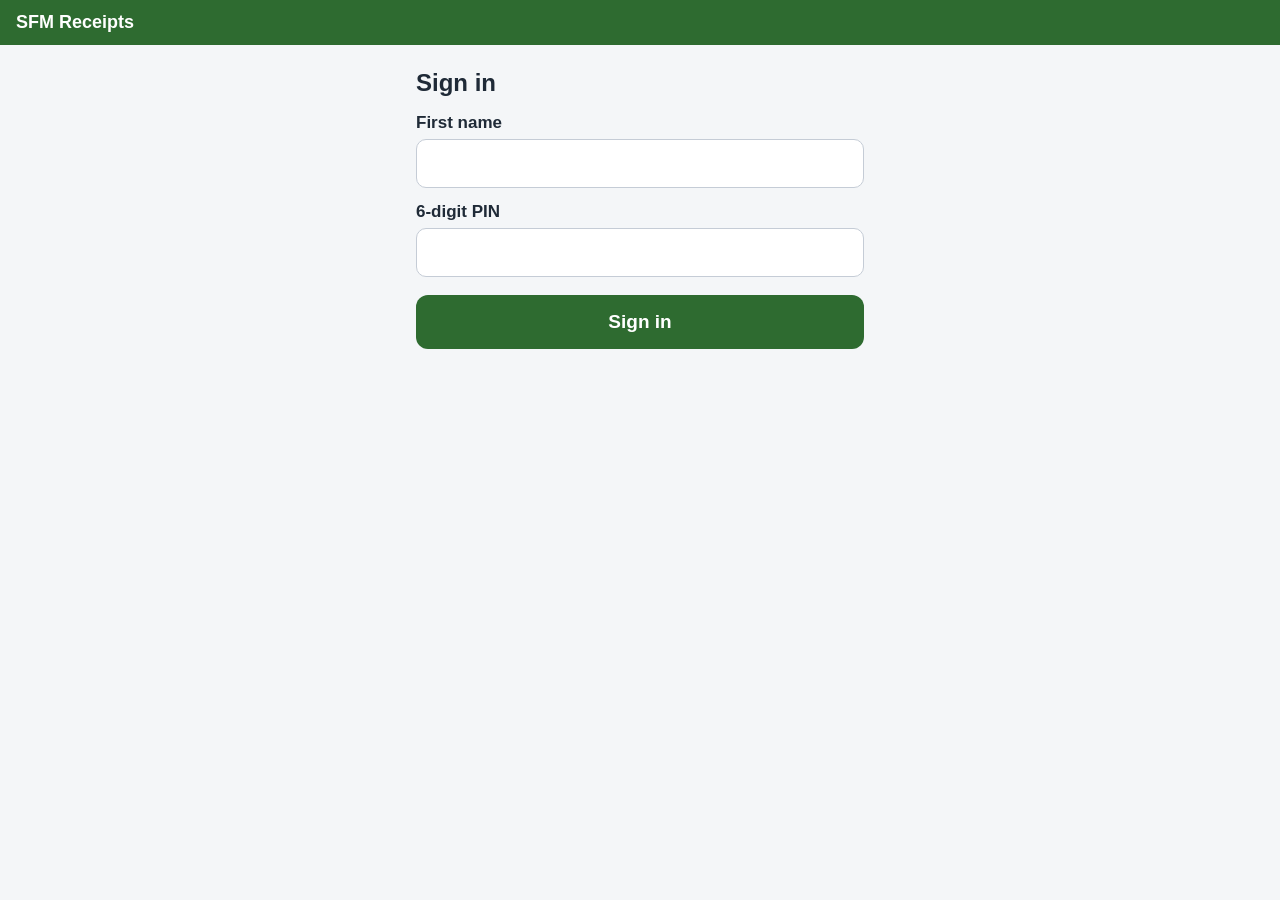
==== index.html @ 7bc22d31 "Purchase screen: receipt photo, unclear-item notes, categories, split parts Co-Authored-By: Claude O" ====
<!DOCTYPE html>
<html lang="en">
<head>
<meta charset="utf-8">
<meta name="viewport" content="width=device-width, initial-scale=1, viewport-fit=cover">
<title>SFM Receipts</title>
<meta name="theme-color" content="#2e6b30">
<link rel="manifest" href="manifest.webmanifest">
<link rel="icon" href="icons/icon-192.png">
<link rel="apple-touch-icon" href="icons/apple-touch-icon.png">
<meta name="apple-mobile-web-app-capable" content="yes">
<meta name="mobile-web-app-capable" content="yes">
<meta name="apple-mobile-web-app-title" content="SFM Receipts">
<meta name="apple-mobile-web-app-status-bar-style" content="default">
<link rel="stylesheet" href="styles.css">
</head>
<body>
<header class="bar">
  <span class="title">SFM Receipts</span>
  <span id="netStatus" class="net"></span>
</header>

<main>
  <!-- Login -->
  <section id="screenLogin" class="screen hidden">
    <h1>Sign in</h1>
    <label for="loginName">First name</label>
    <input id="loginName" autocomplete="given-name" autocapitalize="words" spellcheck="false">
    <label for="loginPin">6-digit PIN</label>
    <input id="loginPin" type="password" inputmode="numeric" pattern="\d*" maxlength="6" autocomplete="off">
    <button id="btnLogin" class="primary">Sign in</button>
    <p id="loginMsg" class="msg"></p>
  </section>

  <!-- Home -->
  <section id="screenHome" class="screen hidden">
    <p class="hello">Hi, <span id="helloName"></span></p>
    <p id="myCar" class="sub"></p>
    <button id="btnGas" class="big gas">Gas</button>
    <button id="btnPurchase" class="big purchase">Purchase</button>
    <p id="queueInfo" class="queue hidden"></p>
    <div id="installTip" class="tip hidden"></div>
    <p class="foot">
      <span id="sessionInfo"></span><br>
      <a href="#" id="lnkLogout">Sign out</a>
    </p>
  </section>

  <!-- Gas -->
  <section id="screenGas" class="screen hidden">
    <h1>Gas</h1>
    <p id="gasNoService" class="warn hidden">No service available.  Please enter the sale total, gallons and odometer below.  Your photos will send when signal returns.</p>

    <label for="gasCar">Vehicle</label>
    <select id="gasCar"></select>
    <div id="gasOtherWrap" class="hidden">
      <label for="gasOtherDesc">Describe the vehicle</label>
      <input id="gasOtherDesc" placeholder="e.g. Avis rental, white Malibu">
    </div>

    <div class="step">
      <div class="step-title">1.  Pump display or receipt</div>
      <p class="hint">Show the total sale, gallons and price per gallon.</p>
      <button class="photo-btn" data-photo="pump">Take photo</button>
      <img id="pumpThumb" class="thumb hidden" alt="">
      <div class="reading" data-field="total" data-label="Total" data-money="1"></div>
      <div class="reading" data-field="gallons" data-label="Gallons"></div>
    </div>

    <div class="step">
      <div class="step-title">2.  Odometer</div>
      <button class="photo-btn" data-photo="odometer">Take photo</button>
      <img id="odometerThumb" class="thumb hidden" alt="">
      <div class="reading" data-field="odometer" data-label="Odometer"></div>
    </div>

    <p id="gasMsg" class="msg"></p>
    <button id="btnGasSubmit" class="primary">Submit</button>
    <button class="secondary" data-back>Cancel</button>
  </section>

  <!-- Saved -->
  <section id="screenDone" class="screen hidden">
    <h1 id="doneTitle">Saved</h1>
    <p id="doneText" class="sub"></p>
    <button class="primary" data-back>Done</button>
  </section>

  <input id="cameraInput" type="file" accept="image/*" capture="environment" class="hidden">

  <!-- Purchase -->
  <section id="screenPurchase" class="screen hidden">
    <h1>Purchase</h1>
    <p id="purNoService" class="warn hidden">No service available.  Please enter the sale total, and add a note if any item on the receipt isn't obvious.  Your photo will send when signal returns.</p>

    <div class="step">
      <div class="step-title">1.  Receipt</div>
      <button class="photo-btn" data-photo="receipt">Take photo</button>
      <img id="receiptThumb" class="thumb hidden" alt="">
      <div class="reading" data-field="total" data-label="Total" data-money="1"></div>
      <div id="unclearItems"></div>
    </div>

    <div class="step" id="singleCat">
      <div class="step-title">2.  Category</div>
      <select id="purCategory"></select>
      <label for="purNote">Note <span class="opt" id="purNoteReq">(optional)</span></label>
      <input id="purNote" placeholder="What was it for?">
      <button class="secondary" id="btnSplit">Split into parts</button>
    </div>

    <div class="step hidden" id="splitBox">
      <div class="step-title">2.  Split into parts</div>
      <p class="hint">Use this when one receipt covers different things, like DEF for the truck and tools for merchandising.</p>
      <div id="partsList"></div>
      <button class="secondary" id="btnAddPart">+ Add another part</button>
      <p id="splitLeft" class="split-left"></p>
      <button class="change" id="btnUnsplit">Don't split</button>
    </div>

    <p id="purMsg" class="msg"></p>
    <button id="btnPurSubmit" class="primary">Submit</button>
    <button class="secondary" data-back>Cancel</button>
  </section>
</main>

<script src="config.js"></script>
<script src="app.js"></script>
</body>
</html>
---- styles.css ----
* { box-sizing: border-box; }
html, body { margin: 0; }
body {
  font-family: -apple-system, BlinkMacSystemFont, "Segoe UI", Roboto, sans-serif;
  background: #f4f6f8; color: #1f2a37; font-size: 17px;
  padding-bottom: env(safe-area-inset-bottom);
}
.bar {
  background: #2e6b30; color: #fff; display: flex; justify-content: space-between; align-items: center;
  padding: calc(12px + env(safe-area-inset-top)) 16px 12px;
}
.bar .title { font-weight: 700; font-size: 18px; }
.net { font-size: 13px; padding: 3px 8px; border-radius: 10px; }
.net.offline { background: #c0392b; }
main { max-width: 480px; margin: 0 auto; padding: 20px 16px; }
.screen.hidden, .hidden { display: none; }
h1 { font-size: 24px; margin: 4px 0 16px; }
label { display: block; font-weight: 600; margin: 14px 0 6px; }
input {
  width: 100%; font-size: 20px; padding: 12px; border: 1px solid #c5ccd6; border-radius: 10px; background: #fff;
}
button {
  width: 100%; font-size: 19px; font-weight: 700; border: 0; border-radius: 12px; padding: 16px; margin-top: 18px;
  cursor: pointer;
}
button:disabled { opacity: .6; }
.primary { background: #2e6b30; color: #fff; }
.secondary { background: #e3e8ef; color: #1f2a37; }
.big { padding: 34px 16px; font-size: 26px; color: #fff; }
.gas { background: #4a9a3f; }
.purchase { background: #1f4d22; }
.hello { font-size: 24px; font-weight: 700; margin: 4px 0 2px; }
.sub { color: #5b6776; margin: 0 0 6px; }
.msg { color: #c0392b; min-height: 1.4em; margin-top: 14px; }
.msg.ok { color: #1f7a4d; }
.tip { background: #fff7e0; border: 1px solid #f0d58a; border-radius: 10px; padding: 12px; margin-top: 20px; font-size: 15px; }
.foot { text-align: center; color: #5b6776; font-size: 14px; margin-top: 28px; line-height: 1.8; }
.foot a { color: #2e6b30; }
select {
  width: 100%; font-size: 19px; padding: 12px; border: 1px solid #c5ccd6; border-radius: 10px; background: #fff;
}
.step { background: #fff; border-radius: 12px; padding: 14px; margin-top: 18px; box-shadow: 0 1px 4px rgba(0,0,0,.06); }
.step-title { font-weight: 700; font-size: 18px; }
.hint { color: #5b6776; font-size: 15px; margin: 4px 0 0; }
.photo-btn { background: #e3e8ef; color: #1f2a37; margin-top: 10px; padding: 14px; }
.thumb { display: block; max-width: 100%; max-height: 180px; margin: 12px auto 0; border-radius: 8px; }
.thumb.hidden { display: none; }
.reading { margin-top: 12px; }
.reading:empty { display: none; }
.reading .r-label { font-weight: 600; color: #5b6776; font-size: 15px; }
.reading .r-value { font-size: 24px; font-weight: 700; margin: 2px 0 6px; }
.reading .r-value.ok::after { content: "  \2713"; color: #1f7a4d; }
.reading .r-btns { display: flex; gap: 10px; }
.reading .r-btns button { margin-top: 0; padding: 12px; font-size: 17px; }
.reading .yes { background: #1f7a4d; color: #fff; }
.reading .no { background: #f3d6d2; color: #8a2a1f; }
.reading .r-note { font-size: 14px; color: #8a6d1f; margin: 2px 0 6px; }
.reading .change { background: none; color: #2e6b30; width: auto; padding: 0; margin: 0; font-size: 15px; font-weight: 600; text-decoration: underline; }
.warn { background: #fdecea; border: 1px solid #f5c2bc; color: #8a2a1f; border-radius: 10px; padding: 12px; font-size: 15px; }
.queue { background: #fff7e0; border: 1px solid #f0d58a; border-radius: 10px; padding: 10px 12px; margin-top: 18px; font-size: 15px; text-align: center; }
.busy { color: #5b6776; font-size: 15px; margin-top: 10px; }
.opt { font-weight: 400; color: #5b6776; }
.opt.req { color: #8a2a1f; font-weight: 600; }
.unclear { background: #fff7e0; border: 1px solid #f0d58a; border-radius: 10px; padding: 10px 12px; margin-top: 12px; }
.unclear .q { font-weight: 600; font-size: 15px; margin-bottom: 6px; }
.unclear input { font-size: 17px; padding: 10px; }
.part { border-top: 1px solid #e3e8ef; padding-top: 12px; margin-top: 12px; }
.part:first-child { border-top: 0; margin-top: 4px; padding-top: 0; }
.part-head { display: flex; justify-content: space-between; align-items: center; font-weight: 700; }
.part-head .change { font-weight: 600; }
.part input, .part select { margin-top: 6px; font-size: 17px; padding: 10px; }
.split-left { font-weight: 700; margin: 12px 0 4px; }
.split-left.off { color: #8a2a1f; }
.split-left.good { color: #1f7a4d; }
.opt { font-weight: 400; color: #5b6776; }
.opt.req { color: #8a2a1f; font-weight: 600; }
.unclear { background: #fff7e0; border: 1px solid #f0d58a; border-radius: 10px; padding: 10px 12px; margin-top: 12px; }
.unclear .q { font-weight: 600; font-size: 15px; margin-bottom: 6px; }
.unclear input { font-size: 17px; padding: 10px; }
.part { border-top: 1px solid #e3e8ef; padding-top: 12px; margin-top: 12px; }
.part:first-child { border-top: 0; margin-top: 4px; padding-top: 0; }
.part-head { display: flex; justify-content: space-between; align-items: center; font-weight: 700; }
.part input, .part select { margin-top: 6px; font-size: 17px; padding: 10px; }
.split-left { font-weight: 700; margin: 12px 0 4px; }
.split-left.off { color: #8a2a1f; }
.split-left.good { color: #1f7a4d; }
button.change { background: none; color: #2e6b30; width: auto; padding: 0; margin: 10px 0 0; font-size: 15px; font-weight: 600; text-decoration: underline; }
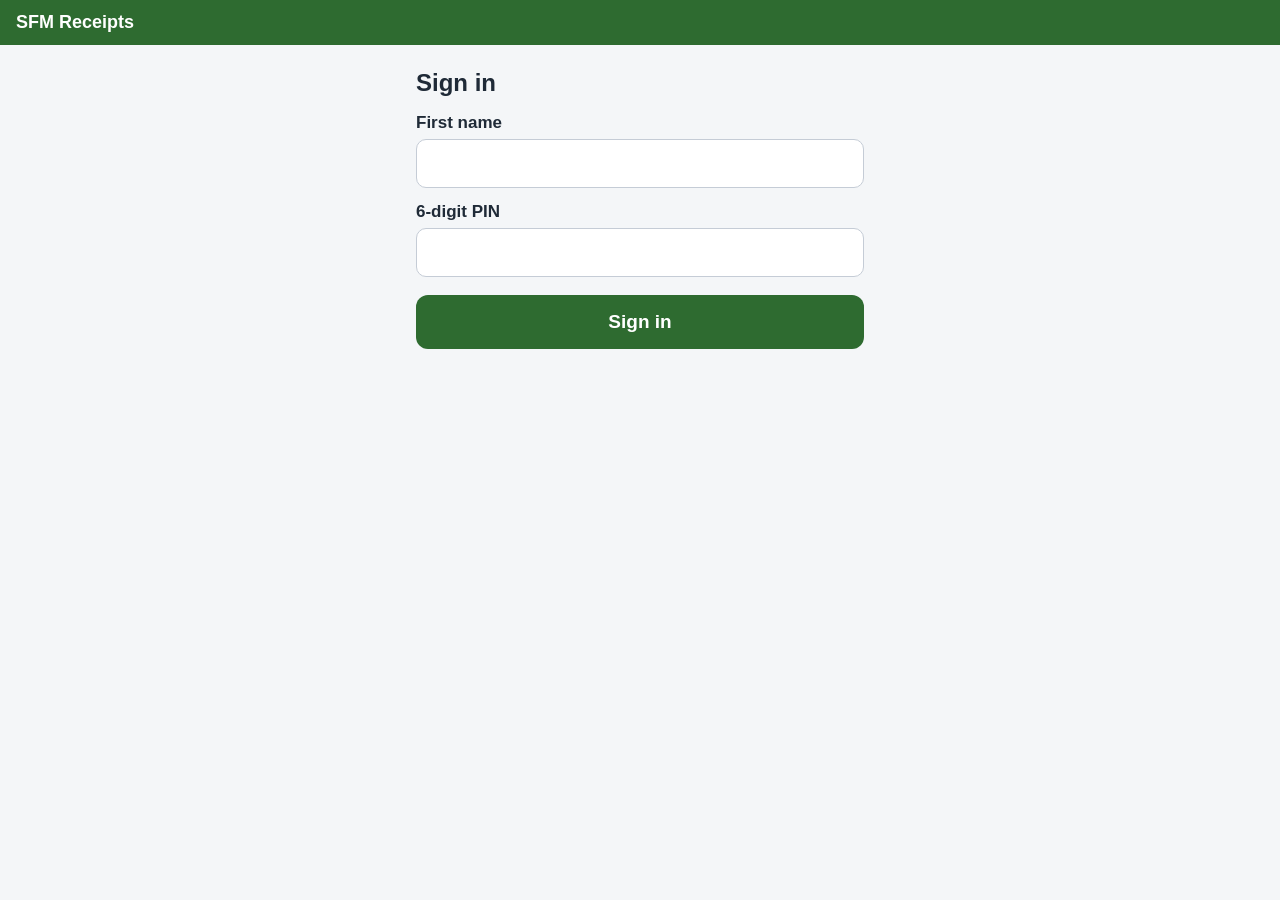
==== commit 73df236a: "Receipt compliance tracker: management view and employee running total Co-Authored-By: Claude Opus 5" ====
--- a/index.html
+++ b/index.html
@@ -38,7 +38,15 @@
     <p id="myCar" class="sub"></p>
     <button id="btnGas" class="big gas">Gas</button>
     <button id="btnPurchase" class="big purchase">Purchase</button>
+    <div id="mgmtNav" class="mgmt-nav hidden">
+      <div class="mgmt-title">SFM Management</div>
+      <button class="secondary" id="btnOpenItems">Open Items</button>
+      <button class="secondary" id="btnSearch">Find a Receipt</button>
+      <button class="secondary" id="btnImport">Import Card Statement</button>
+      <button class="secondary" id="btnCompliance">Receipt Compliance</button>
+    </div>
     <p id="queueInfo" class="queue hidden"></p>
+    <div id="myCompliance" class="mycomp hidden"></div>
     <div id="installTip" class="tip hidden"></div>
     <p class="foot">
       <span id="sessionInfo"></span><br>
@@ -65,6 +73,10 @@
       <img id="pumpThumb" class="thumb hidden" alt="">
       <div class="reading" data-field="total" data-label="Total" data-money="1"></div>
       <div class="reading" data-field="gallons" data-label="Gallons"></div>
+      <div id="extraPumps"></div>
+      <p id="pumpSum" class="split-left"></p>
+      <button class="change" id="btnAddPump">+ Add another pump receipt</button>
+      <p class="hint">Pump stopped at its limit?  Add each pump receipt here, with one odometer photo below.</p>
     </div>
 
     <div class="step">
@@ -84,6 +96,54 @@
     <h1 id="doneTitle">Saved</h1>
     <p id="doneText" class="sub"></p>
     <button class="primary" data-back>Done</button>
+  </section>
+
+  <!-- SFM Management: Open Items -->
+  <section id="screenOpen" class="screen hidden wide">
+    <div class="topline"><h1>Open Items</h1><button class="change" data-back>&larr; Back</button></div>
+    <p id="openSummary" class="sub"></p>
+    <div class="toolbar">
+      <select id="openFilter"><option value="">Red and yellow</option><option value="red">Red only (missing)</option><option value="yellow">Yellow only (late)</option></select>
+      <input id="openWho" placeholder="Filter by name">
+      <button class="secondary small" id="btnOpenRefresh">Refresh</button>
+    </div>
+    <div id="openList"></div>
+  </section>
+
+  <!-- SFM Management: Find a Receipt -->
+  <section id="screenSearch" class="screen hidden wide">
+    <div class="topline"><h1>Find a Receipt</h1><button class="change" data-back>&larr; Back</button></div>
+    <div class="toolbar">
+      <input id="sAmount" inputmode="decimal" placeholder="Exact amount, e.g. 51.92">
+      <input id="sText" placeholder="Store, merchant or note">
+      <input id="sWho" placeholder="Cardholder first name">
+      <label class="inl">From <input id="sFrom" type="date"></label>
+      <label class="inl">To <input id="sTo" type="date"></label>
+      <button class="primary small" id="btnDoSearch">Search</button>
+    </div>
+    <p id="searchMsg" class="sub"></p>
+    <div id="searchResults"></div>
+  </section>
+
+  <!-- SFM Management: Import -->
+  <section id="screenImport" class="screen hidden wide">
+    <div class="topline"><h1>Import Card Statement</h1><button class="change" data-back>&larr; Back</button></div>
+    <p class="sub">Download the account activity as a CSV file from the bank (all cards, any date range) and choose it here.  Importing the same dates again is safe: charges already imported are skipped.</p>
+    <div class="toolbar">
+      <select id="impSource"><option value="Chase">Chase</option><option value="TD">TD Bank</option></select>
+      <label class="inl">Skip transactions before <input id="impFrom" type="date"></label>
+      <input id="impFile" type="file" accept=".csv,text/csv">
+    </div>
+    <p id="impPreview" class="sub"></p>
+    <button class="primary small hidden" id="btnDoImport">Import</button>
+    <p id="impResult" class="msg"></p>
+  </section>
+
+  <!-- SFM Management: Compliance -->
+  <section id="screenCompliance" class="screen hidden wide">
+    <div class="topline"><h1>Receipt Compliance</h1><button class="change" data-back>&larr; Back</button></div>
+    <p id="compMsg" class="sub"></p>
+    <div id="compList"></div>
   </section>
 
   <input id="cameraInput" type="file" accept="image/*" capture="environment" class="hidden">
--- a/styles.css
+++ b/styles.css
@@ -85,3 +85,35 @@
 .split-left.off { color: #8a2a1f; }
 .split-left.good { color: #1f7a4d; }
 button.change { background: none; color: #2e6b30; width: auto; padding: 0; margin: 10px 0 0; font-size: 15px; font-weight: 600; text-decoration: underline; }
+/* ---------- SFM Management (desktop) ---------- */
+body.wide main { max-width: 1150px; }
+.mgmt-nav { margin-top: 26px; border-top: 1px solid #dfe5dc; padding-top: 14px; }
+.mgmt-title { font-weight: 700; color: #2e6b30; margin-bottom: 2px; }
+.mgmt-nav button { margin-top: 10px; padding: 13px; }
+.topline { display: flex; justify-content: space-between; align-items: baseline; }
+.topline .change { margin: 0; }
+.toolbar { display: flex; flex-wrap: wrap; gap: 10px; align-items: center; margin: 10px 0 14px; }
+.toolbar input, .toolbar select { width: auto; font-size: 15px; padding: 9px 10px; }
+.toolbar input[type=file] { border: 0; padding: 0; }
+.inl { display: inline-flex; gap: 6px; align-items: center; font-weight: 400; margin: 0; font-size: 15px; }
+button.small { width: auto; margin: 0; padding: 9px 16px; font-size: 15px; }
+details.person { background: #fff; border-radius: 10px; margin-bottom: 10px; box-shadow: 0 1px 3px rgba(0,0,0,.06); }
+details.person summary { cursor: pointer; padding: 12px 14px; font-weight: 700; }
+.badge { display: inline-block; border-radius: 10px; padding: 1px 8px; font-size: 13px; font-weight: 700; margin-left: 6px; }
+.badge.red { background: #fbe1de; color: #8a2a1f; }
+.badge.yellow { background: #fff1c2; color: #7a5b00; }
+table.grid { width: 100%; border-collapse: collapse; font-size: 14px; }
+table.grid th { text-align: left; color: #5b6776; font-weight: 600; border-bottom: 1px solid #e3e8ef; padding: 6px 8px; }
+table.grid td { border-bottom: 1px solid #eef1f4; padding: 7px 8px; vertical-align: top; }
+table.grid td.num { text-align: right; white-space: nowrap; }
+table.grid tr.red td:first-child { border-left: 4px solid #d9534f; }
+table.grid tr.yellow td:first-child { border-left: 4px solid #e8b100; }
+table.grid a { color: #2e6b30; font-weight: 600; margin-right: 8px; }
+table.grid .sub2 { color: #5b6776; font-size: 13px; }
+.results { background: #fff; border-radius: 10px; padding: 6px; box-shadow: 0 1px 3px rgba(0,0,0,.06); overflow-x: auto; }
+.mycomp { background: #fff; border-radius: 12px; padding: 14px; margin-top: 18px; box-shadow: 0 1px 4px rgba(0,0,0,.06); font-size: 15px; }
+.mycomp .mc-title { font-weight: 700; margin-bottom: 6px; }
+.mycomp .mc-line { margin: 3px 0; }
+.mycomp .mc-bad { color: #8a2a1f; font-weight: 700; }
+.mycomp .mc-good { color: #1f7a4d; font-weight: 700; }
+.mycomp ul { margin: 6px 0 0; padding-left: 18px; }
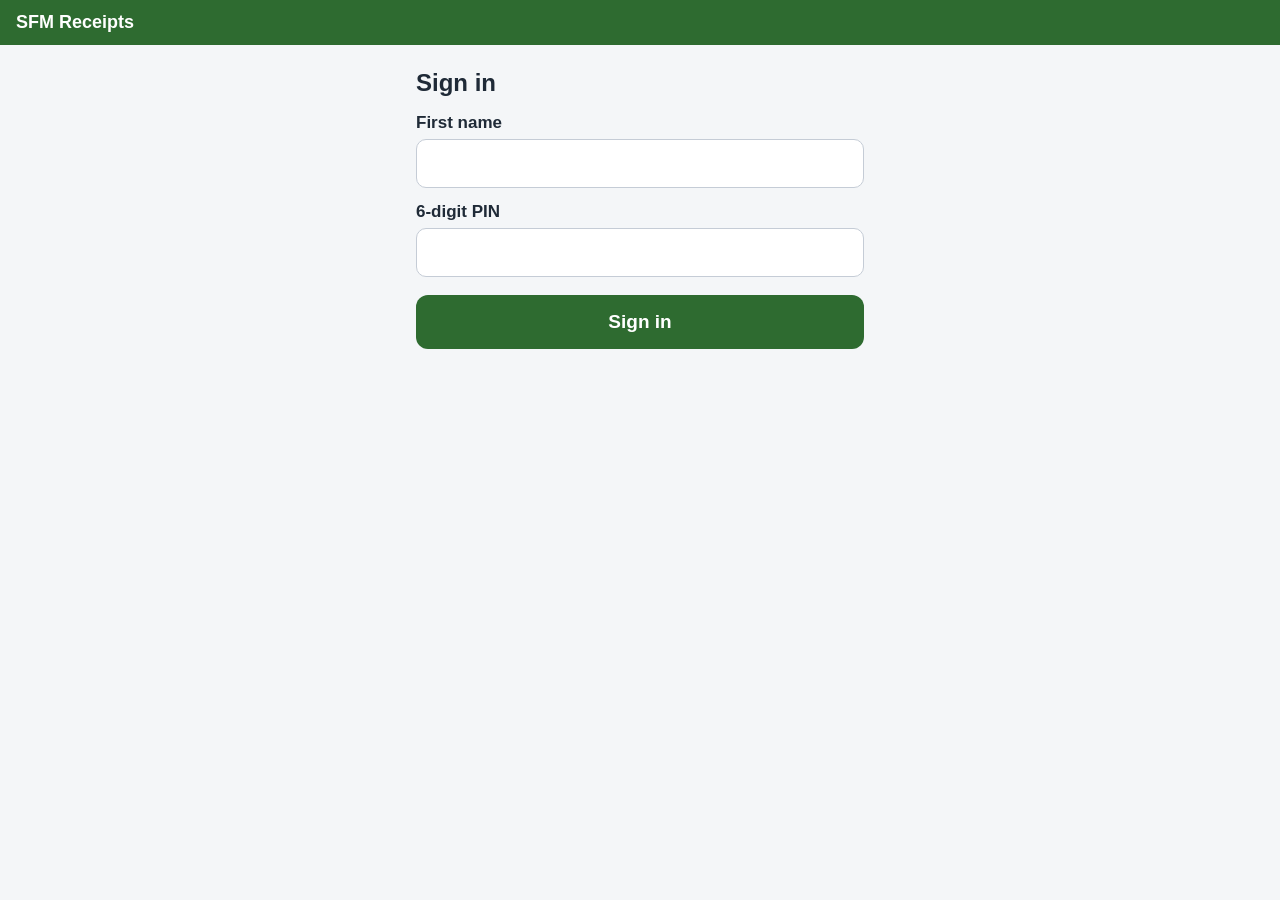
==== commit 11934d5c: "Catch-up entry screen for old receipts Co-Authored-By: Claude Opus 5.5 <noreply@anthropic.com> Claud" ====
--- a/index.html
+++ b/index.html
@@ -44,6 +44,7 @@
       <button class="secondary" id="btnSearch">Find a Receipt</button>
       <button class="secondary" id="btnImport">Import Card Statement</button>
       <button class="secondary" id="btnCompliance">Receipt Compliance</button>
+      <button class="secondary" id="btnCatchup">Catch-up Entry (old receipts)</button>
     </div>
     <p id="queueInfo" class="queue hidden"></p>
     <div id="myCompliance" class="mycomp hidden"></div>
@@ -57,6 +58,7 @@
   <!-- Gas -->
   <section id="screenGas" class="screen hidden">
     <h1>Gas</h1>
+    <p id="gasLinked" class="linked hidden"></p>
     <p id="gasNoService" class="warn hidden">No service available.  Please enter the sale total, gallons and odometer below.  Your photos will send when signal returns.</p>
 
     <label for="gasCar">Vehicle</label>
@@ -76,11 +78,15 @@
       <div id="extraPumps"></div>
       <p id="pumpSum" class="split-left"></p>
       <button class="change" id="btnAddPump">+ Add another pump receipt</button>
-      <p class="hint">Pump stopped at its limit?  Add each pump receipt here, with one odometer photo below.</p>
+      <p class="hint" id="pumpHint">Pump stopped at its limit?  Add each pump receipt here, with one odometer photo below.</p>
     </div>
 
     <div class="step">
-      <div class="step-title">2.  Odometer</div>
+      <div class="step-title" id="odoTitle">2.  Odometer</div>
+      <div id="odoManualWrap" class="hidden">
+        <p class="hint">For a past fill-up, the odometer has changed.  If you wrote down the mileage, type it here.  Otherwise leave it blank.</p>
+        <input id="gasOdoManual" inputmode="numeric" placeholder="Mileage at that fill-up (optional)">
+      </div>
       <button class="photo-btn" data-photo="odometer">Take photo</button>
       <img id="odometerThumb" class="thumb hidden" alt="">
       <div class="reading" data-field="odometer" data-label="Odometer"></div>
@@ -146,11 +152,53 @@
     <div id="compList"></div>
   </section>
 
+  <!-- SFM Management: Catch-up entry -->
+  <section id="screenCatchup" class="screen hidden wide">
+    <div class="topline"><h1>Catch-up Entry</h1><button class="change" data-back>&larr; Back</button></div>
+    <div class="toolbar">
+      <select id="cuWho"><option value="">Choose cardholder…</option></select>
+      <select id="cuMonth"></select>
+      <label class="inl"><input type="checkbox" id="cuOpenOnly" checked style="width:auto"> Only charges still needing a receipt</label>
+    </div>
+    <p id="cuProgress" class="sub"></p>
+    <div id="cuCard" class="cu-card hidden">
+      <div class="cu-pos" id="cuPos"></div>
+      <div class="cu-charge" id="cuCharge"></div>
+      <div class="cu-kind">
+        <label class="inl"><input type="radio" name="cuKind" value="Gas" style="width:auto"> Gas</label>
+        <label class="inl"><input type="radio" name="cuKind" value="Other" style="width:auto"> Purchase</label>
+      </div>
+      <button class="photo-btn" id="btnCuPhoto">Photo / scan of receipt</button>
+      <img id="cuThumb" class="thumb hidden" alt="">
+      <p id="cuAi" class="cu-ai"></p>
+      <div id="cuGas" class="cu-fields">
+        <label>Vehicle</label><select id="cuCar"></select>
+        <input id="cuOtherCar" class="hidden" placeholder="Describe the vehicle (e.g. Avis rental)">
+        <div class="cu-row">
+          <div><label>Gallons</label><input id="cuGallons" inputmode="decimal"></div>
+          <div><label>Mileage (written on receipt)</label><input id="cuMileage" inputmode="numeric"></div>
+        </div>
+      </div>
+      <div id="cuOther" class="cu-fields">
+        <label>Category</label><select id="cuCategory"></select>
+        <label>Note</label><input id="cuNote" placeholder="What was it? (needed if the receipt isn't obvious)">
+      </div>
+      <p id="cuMsg" class="msg"></p>
+      <div class="cu-actions">
+        <button class="primary small" id="btnCuSave">Save &amp; Next</button>
+        <button class="secondary small" id="btnCuNone">No receipt</button>
+        <button class="change" id="btnCuSkip">Skip</button>
+        <button class="change" id="btnCuPrev">&larr; Previous</button>
+      </div>
+    </div>
+  </section>
+
   <input id="cameraInput" type="file" accept="image/*" capture="environment" class="hidden">
 
   <!-- Purchase -->
   <section id="screenPurchase" class="screen hidden">
     <h1>Purchase</h1>
+    <p id="purLinked" class="linked hidden"></p>
     <p id="purNoService" class="warn hidden">No service available.  Please enter the sale total, and add a note if any item on the receipt isn't obvious.  Your photo will send when signal returns.</p>
 
     <div class="step">
--- a/styles.css
+++ b/styles.css
@@ -117,3 +117,27 @@
 .mycomp .mc-bad { color: #8a2a1f; font-weight: 700; }
 .mycomp .mc-good { color: #1f7a4d; font-weight: 700; }
 .mycomp ul { margin: 6px 0 0; padding-left: 18px; }
+.linked { background: #e3efdc; border: 1px solid #b9d5ad; color: #1f4d22; border-radius: 10px; padding: 10px 12px; font-size: 15px; }
+.mycomp .policy { color: #3d4855; margin: 6px 0 8px; line-height: 1.4; }
+.missing-btn { display: flex; justify-content: space-between; align-items: center; width: 100%; text-align: left;
+  background: #fdf3f2; border: 1px solid #f1d0cb; color: #1f2a37; border-radius: 10px; padding: 10px 12px; margin: 8px 0 0;
+  font-size: 15px; font-weight: 400; }
+.missing-btn b { font-weight: 700; }
+.missing-btn .go { color: #2e6b30; font-weight: 700; white-space: nowrap; margin-left: 8px; }
+.missing-btn .k { font-size: 12px; color: #5b6776; }
+.cu-card { background: #fff; border-radius: 12px; padding: 16px; box-shadow: 0 1px 4px rgba(0,0,0,.08); max-width: 640px; }
+.cu-pos { color: #5b6776; font-size: 14px; }
+.cu-charge { font-size: 22px; margin: 4px 0 10px; }
+.cu-charge .st { font-size: 13px; font-weight: 700; padding: 2px 8px; border-radius: 10px; margin-left: 6px; vertical-align: middle; }
+.cu-charge .st.Done { background: #e3efdc; color: #1f4d22; }
+.cu-charge .st.No { background: #eee; color: #555; }
+.cu-kind { display: flex; gap: 18px; }
+.cu-ai { font-size: 15px; margin: 10px 0 0; min-height: 1.2em; }
+.cu-ai .ok { color: #1f7a4d; font-weight: 700; }
+.cu-ai .bad { color: #8a2a1f; font-weight: 700; }
+.cu-fields label { margin-top: 10px; }
+.cu-fields input, .cu-fields select { font-size: 17px; padding: 10px; }
+.cu-row { display: flex; gap: 12px; }
+.cu-row > div { flex: 1; }
+.cu-actions { display: flex; flex-wrap: wrap; gap: 12px; align-items: center; margin-top: 14px; }
+.cu-actions .change { margin: 0; }
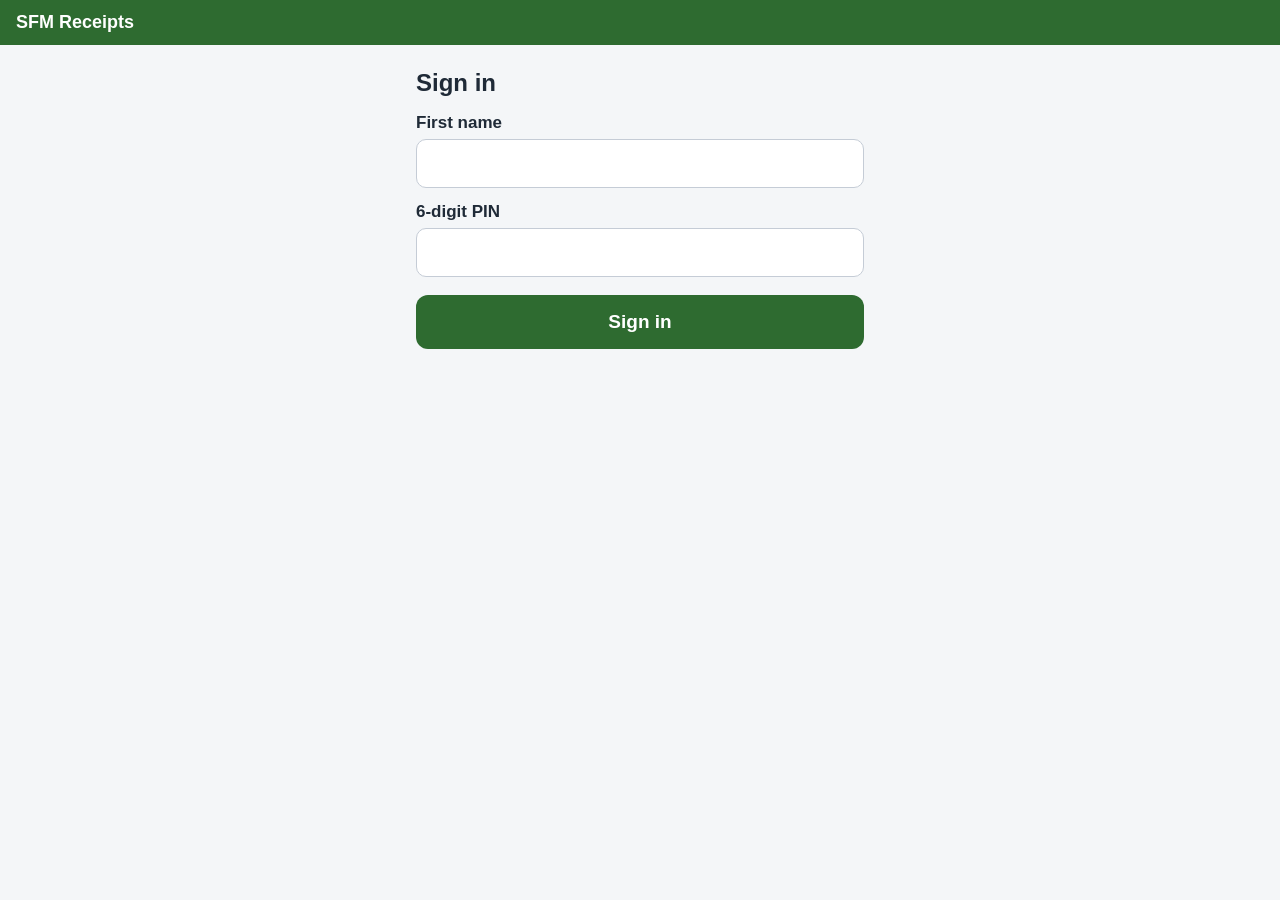
==== commit 9b70c83e: "Year-End Summary with revenue split and CSV download Co-Authored-By: Claude Opus 5.5 <noreply@anthro" ====
--- a/index.html
+++ b/index.html
@@ -44,6 +44,8 @@
       <button class="secondary" id="btnSearch">Find a Receipt</button>
       <button class="secondary" id="btnImport">Import Card Statement</button>
       <button class="secondary" id="btnCompliance">Receipt Compliance</button>
+      <button class="secondary" id="btnVehicles">Vehicles &amp; MPG</button>
+      <button class="secondary" id="btnYearEnd">Year-End Summary</button>
       <button class="secondary" id="btnCatchup">Catch-up Entry (old receipts)</button>
     </div>
     <p id="queueInfo" class="queue hidden"></p>
@@ -193,6 +195,29 @@
     </div>
   </section>
 
+  <!-- SFM Management: Vehicles -->
+  <section id="screenVehicles" class="screen hidden wide">
+    <div class="topline"><h1>Vehicles &amp; MPG</h1><button class="change" data-back>&larr; Back</button></div>
+    <div class="toolbar"><select id="vehYear"></select><button class="secondary small" id="btnVehRefresh">Refresh</button></div>
+    <p id="vehMsg" class="sub"></p>
+    <div id="vehList"></div>
+  </section>
+
+  <!-- SFM Management: Year-end -->
+  <section id="screenYearEnd" class="screen hidden wide">
+    <div class="topline"><h1>Year-End Summary</h1><button class="change" data-back>&larr; Back</button></div>
+    <div class="toolbar">
+      <select id="yeYear"></select>
+      <label class="inl">CT revenue <input id="yeCT" inputmode="decimal" style="width:130px"></label>
+      <label class="inl">MA revenue <input id="yeMA" inputmode="decimal" style="width:130px"></label>
+      <label class="inl">NY revenue <input id="yeNY" inputmode="decimal" style="width:130px"></label>
+      <button class="primary small" id="btnYeSave">Save &amp; recalculate</button>
+      <button class="secondary small" id="btnYeCsv">Download CSV</button>
+    </div>
+    <p id="yeMsg" class="sub"></p>
+    <div id="yeTable"></div>
+  </section>
+
   <input id="cameraInput" type="file" accept="image/*" capture="environment" class="hidden">
 
   <!-- Purchase -->
